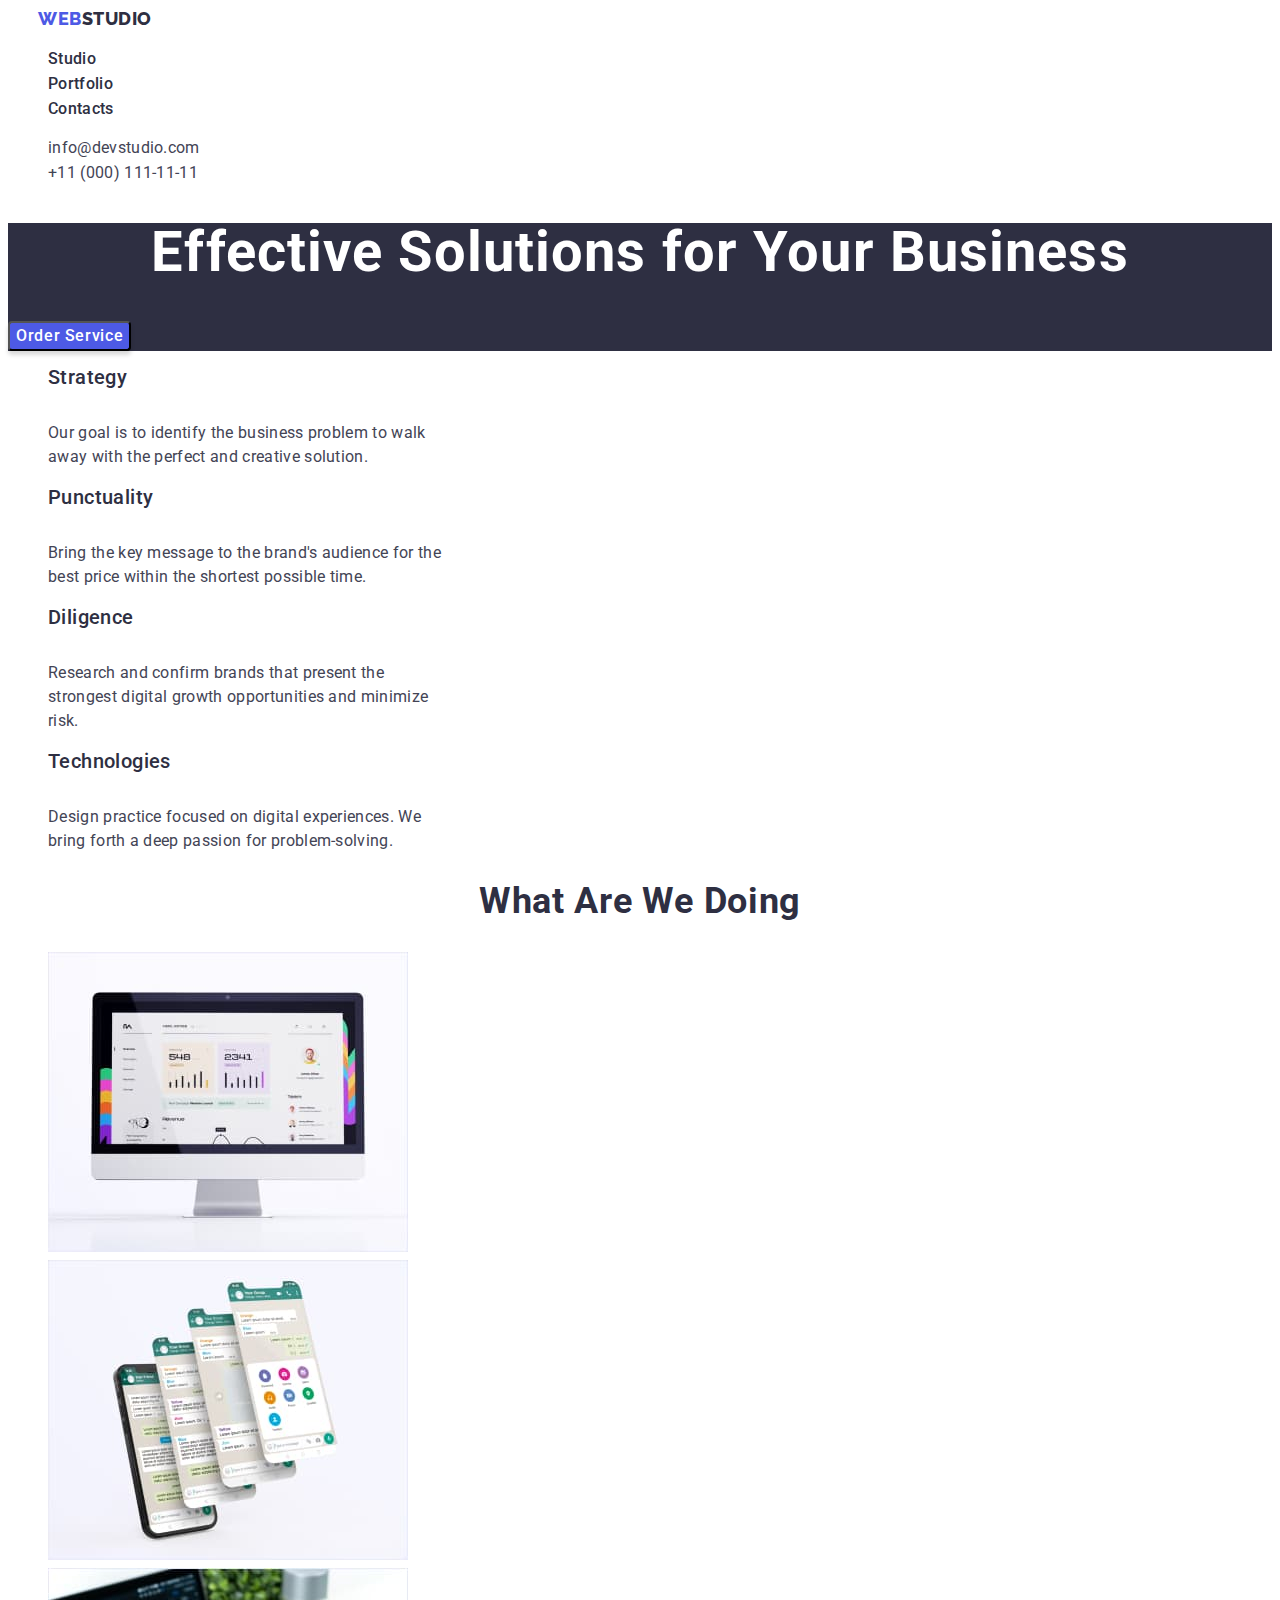
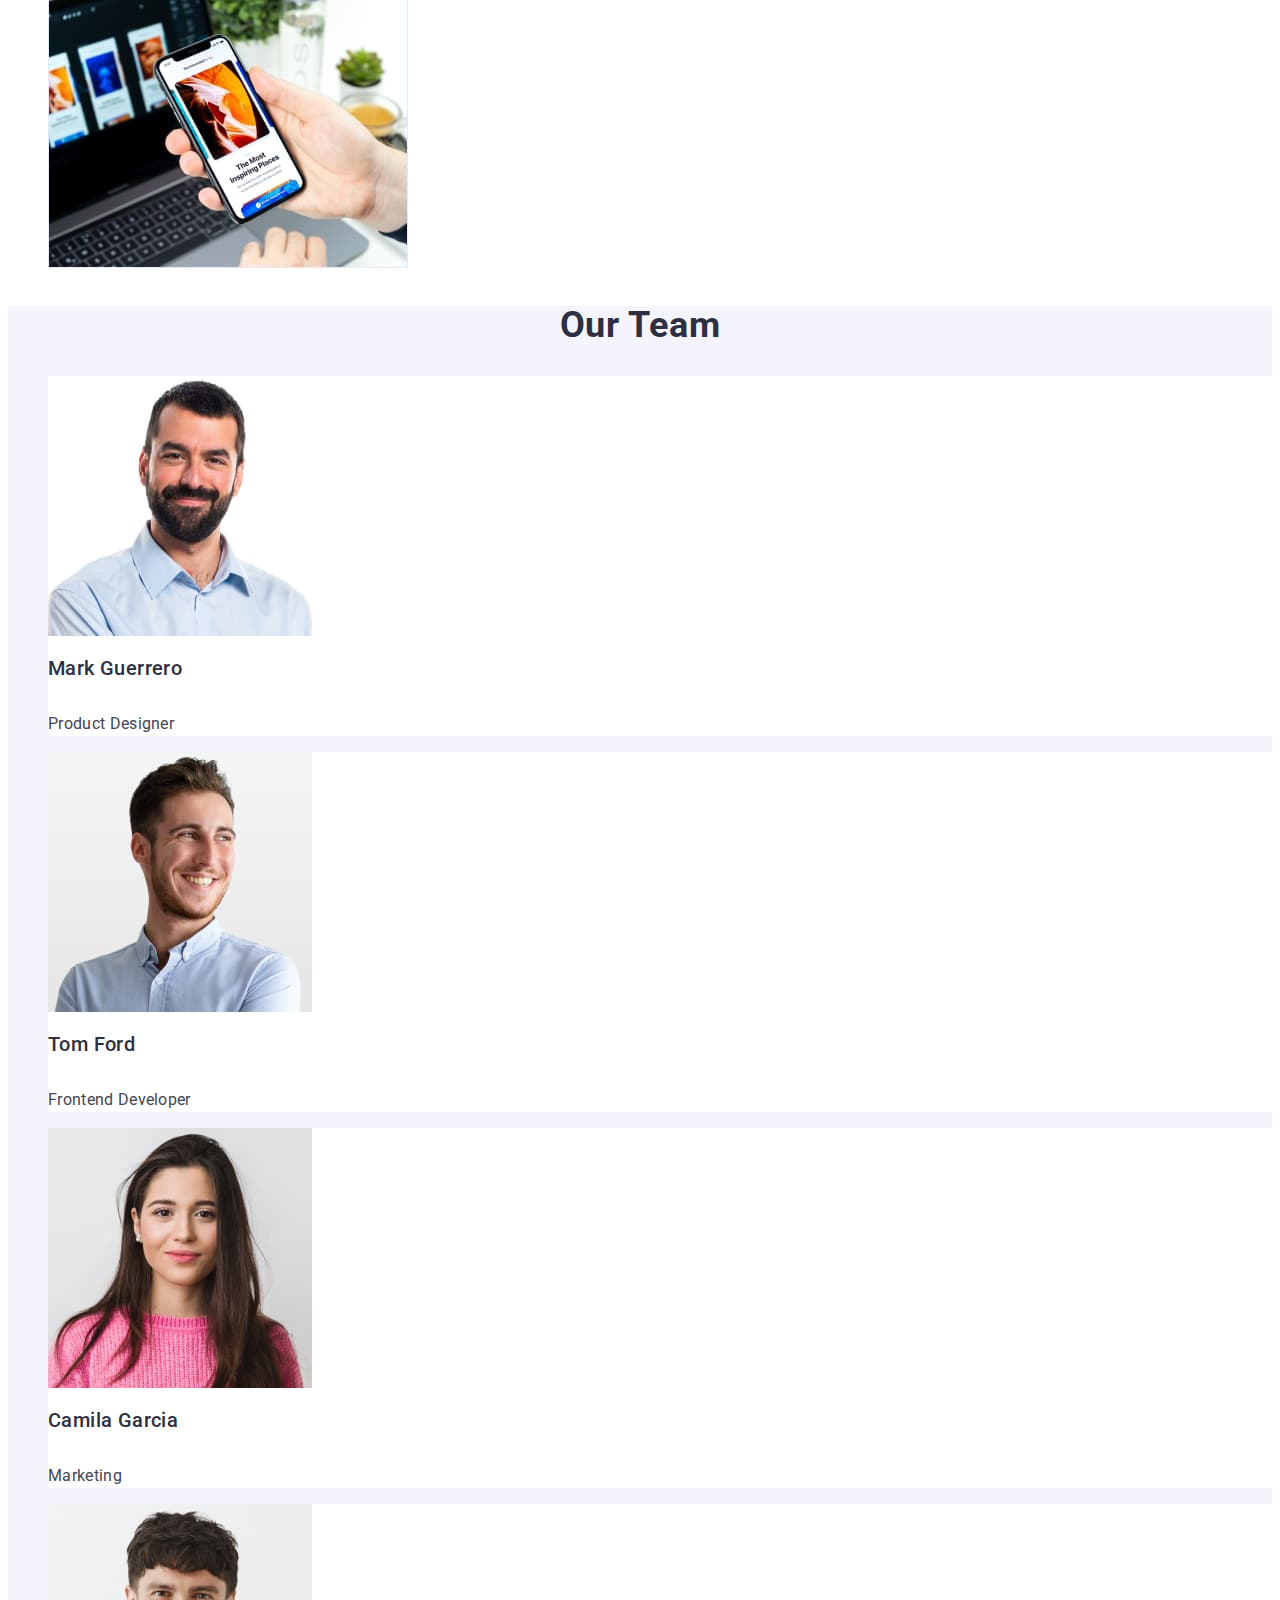
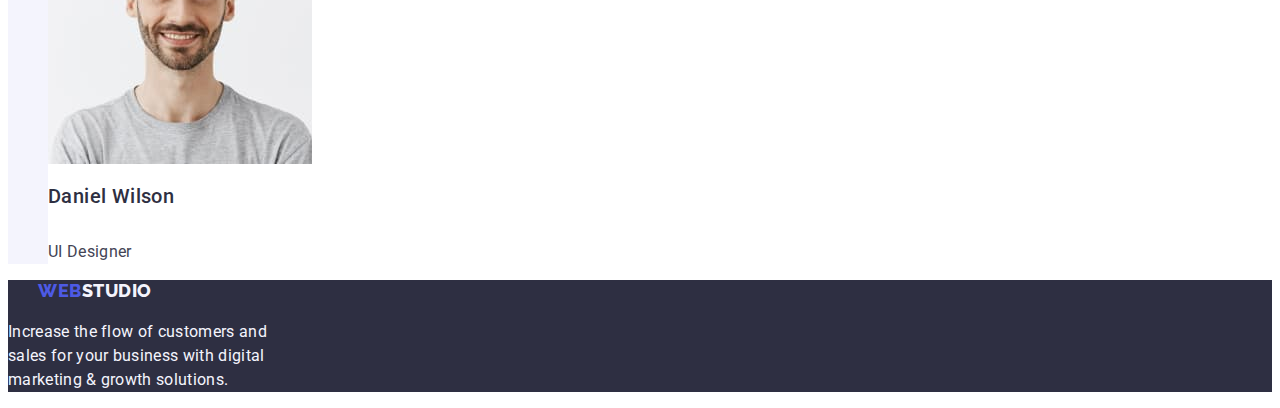
==== index.html @ 91c081d4 "Initial commit" ====
<!DOCTYPE html>
<html lang="en">
  <head>
    <meta charset="UTF-8" />
    <meta http-equiv="X-UA-Compatible" content="IE=edge" />
    <meta name="viewport" content="width=device-width, initial-scale=1.0" />
    <title>Web Studio</title>

    <link rel="preconnect" href="https://fonts.googleapis.com" />
    <link rel="preconnect" href="https://fonts.gstatic.com" crossorigin />
    <link
      href="https://fonts.googleapis.com/css2?family=Raleway:wght@800&family=Roboto:wght@400;500;700;900&display=swap"
      rel="stylesheet"
    />
    <link rel="stylesheet" href="./css/styles.css" />
  </head>
  <body>
    <header>
      <nav class="header-nav">
        <a class="header-logo link" href="./index.html"
          >Web<span class="name-header">Studio</span></a
        >
        <ul class="list">
          <li><a class="nav-list link" href="./index.html">Studio</a></li>
          <li>
            <a class="nav-list link" href="./portfolio.html">Portfolio</a>
          </li>
          <li><a class="nav-list link" href="">Contacts</a></li>
        </ul>
      </nav>
      <address class="page">
        <ul class="page-list list">
          <li>
            <a class="address link" href="mailto:info@devstudio.com"
              >info@devstudio.com</a
            >
          </li>
          <li>
            <a class="address link" href="tel:+110001111111"
              >+11 (000) 111-11-11</a
            >
          </li>
        </ul>
      </address>
    </header>
    <main>
      <section class="section">
        <h1 class="title">Effective Solutions for Your Business</h1>
        <button class="button-link" type="button">Order Service</button>
      </section>
      <section class="facts-container">
        <h2 class="visually-hidden">Our advantages</h2>
        <ul class="list">
          <li class="item">
            <h3 class="fact-title">Strategy</h3>
            <p class="fact-descr">
              Our goal is to identify the business problem to walk away with the
              perfect and creative solution.
            </p>
          </li>
          <li class="item">
            <h3 class="fact-title">Punctuality</h3>
            <p class="fact-descr">
              Bring the key message to the brand's audience for the best price
              within the shortest possible time.
            </p>
          </li>
          <li class="item">
            <h3 class="fact-title">Diligence</h3>
            <p class="fact-descr">
              Research and confirm brands that present the strongest digital
              growth opportunities and minimize risk.
            </p>
          </li>
          <li class="item">
            <h3 class="fact-title">Technologies</h3>
            <p class="fact-descr">
              Design practice focused on digital experiences. We bring forth a
              deep passion for problem-solving.
            </p>
          </li>
        </ul>
      </section>
      <section class="container-team">
        <h2 class="title-second_three_four">What are we doing</h2>
        <ul class="list">
          <li>
            <img
              src="./images/image-1.jpg"
              alt="Computer"
              width="360"
            />
          </li>
          <li>
            <img
              src="./images/image-2.jpg"
              alt="Phone"
              width="360"
            />
          </li>
          <li>
            <img
              src="./images/image-3.jpg"
              alt="laptop and phone"
              width="360"
            />
          </li>
        </ul>
      </section>
      <section class="team">
        <h2 class="title-second_three_four">Our Team</h2>
        <ul class="list">
          <li class="list-item">
            <img
              src="./images/photo/Mark.jpg"
              alt="Mark Guerrero"
              width="264"
            />
            <h3 class="fact-title">Mark Guerrero</h3>
            <p class="fact-descr">Product Designer</p>
          </li>
          <li class="list-item">
            <img 
            src="./images/photo/Tom.jpg" 
            alt="Tom Ford" 
            width="264" />
            <h3 class="fact-title">Tom Ford</h3>
            <p class="fact-descr">Frontend Developer</p>
          </li>
          <li class="list-item">
            <img
              src="./images/photo/Camila.jpg"
              alt="Camila Garcia"
              width="264"
            />
            <h3 class="fact-title">Camila Garcia</h3>
            <p class="fact-descr">Marketing</p>
          </li>
          <li class="list-item">
            <img
              src="./images/photo/Deniel.jpg"
              alt="Daniel Wilson"
              width="264"
            />
            <h3 class="fact-title">Daniel Wilson</h3>
            <p class="fact-descr">UI Designer</p>
          </li>
        </ul>
      </section>
    </main>
    <footer class="bottom">
      <a class="footer-logo link" href="./index.html">Web<span class="name-footer">Studio</span></a>
      <p class="text-bottom">
          Increase the flow of customers and <br> sales for your business with
          digital <br> marketing & growth solutions.
      </p>
  </footer>
 </body>
</html>
---- css/styles.css ----
:root {
    --color-iris: #4D5AE5;
    --color-ocean: #404BBF;
    --color-dairy: #FCFCFC;
    --color-naviblue: #2E2F42;
    --color-green: #31D0AA;
    --color-slate: #434455;
    --color-light-slate: #8E8F99;
    --color-cornflower: #E7E9FC;
    --color-cloud: #F4F4FD;
    --color-navi-blue-modal: #2E2F42;
    --color-grey: #2E2F42;
    --color-white: #FFFFFF;
}
body {
        font-family: 'Roboto', sans-serif;
        font-size: 14px;
        line-height: 1.71;
        letter-spacing: 0.03em;
        color: var(--color-slate);
        background-color: var(--color-white);

}
/*reset*/
.link {
    text-decoration: none;
}
.list {
    list-style: none;
}

/*Header*/
.header-logo {
    font-family: "Raleway", sans-serif;
    font-weight: 800;
    font-size: 18px;
    line-height: 1.17;
    text-transform: uppercase;
    color: var(--color-iris);
    letter-spacing: 0.03em;
    margin-left: 30px;
}
.nav-list {
    font-weight: 500;
    font-size: 16px;
    line-height: 1.5;
    letter-spacing: 0.02em;
    color: var(--color-navi-blue-modal);
}

.header-logo:hover,.header-logo:focus {
    color: #404BBF;
}

.name-header {
    color: var(--color-naviblue);

}
.page {
    font-style: normal;
}

.address {
    font-size: 16px;
    line-height: 1.5;
    letter-spacing: 0.02em;
    color: var(--color-slate);
}

.link:hover,.link:focus {
    color: #404BBF;
}


/*Main*/
.section {
    background-color: var(--color-navi-blue-modal);
    color: var(-color-white);
}
.title {
    font-size: 56px;
    line-height: 1.07;
    text-align: center;
    letter-spacing: 0.02em;
    color: var(--color-white);
}

.button-link {
    background-color: var(--color-iris);
    box-shadow: 0px 4px 4px rgba(0, 0, 0, 0.15);
    border-radius: 4px;
    font-family: "Roboto", sans-serif;
    font-weight: 500;
    font-size: 16px;
    line-height: 1.5;
    letter-spacing: 0.04em;
    color: var(--color-white);
    cursor: pointer;
 } 
 .button-p {
    background-color: var(--color-cloud);
    box-shadow: 0px 4px 4px rgba(0, 0, 0, 0.15);
    border-radius: 4px;
    font-family: "Roboto", sans-serif;
    font-weight: 500;
    font-size: 16px;
    line-height: 1.5;
    letter-spacing: 0.04em;
    color: var(--color-iris);
    cursor: pointer;
 }
.button-link:hover,
.button-link:focus {
    color: var(--color-white);
    background-color:#404BBF;
}
.button-p:hover,
.button-p:focus {
    color: var(--color-white);
    background-color: #404BBF;
}
.visually-hidden {
    position: fixed;
    transform: scale(0);
}

.facts-container{
       justify-content: space-between;
}

.item {
    width: 33%;
}

.fact-title {
   font-weight: 500;
   font-size: 20px;
   line-height: 1.2;
   letter-spacing: 0.02em;
   color: var(--color-naviblue);
   margin: 12px 0 32px 0;
}

.facts {
    flex-direction: column;
    align-items: center;
}

.fact-descr {
    font-weight: 400;
    font-size: 16px;
    line-height: 1.5;
    letter-spacing: 0.02em;
    color: var(--color-slate);
}

.title-second {
    font-weight: 500;
    font-size: 20px;
    line-height: 1.2;
    letter-spacing: 0.02em;
    color: var(--color-naviblue);
    text-transform: capitaliz;
}

.team {
    background-color: var(--color-cloud);

}

.bottom {
    background-color: var(--color-naviblue);
}
.name-footer {
    color: var(--color-cloud);
}
.text-bottom {
    font-weight: 400;
    font-size: 16px;
    line-height: 24px;
    letter-spacing: 0.02em;
    color: var(--color-cloud);
}

.button-link-p {
    font-family: "Roboto", sans-serif;
    font-weight: 500;
    font-size: 16px;
    line-height: 1.5;
    letter-spacing: 0.04em;
    color: var(--color-iris);
    background-color: var(--color-cloud);
    cursor: pointer;
}

.title-second_three_four {
    font-size: 36px;
    line-height: 1.11;
    text-align: center;
    letter-spacing: 0.02em;
    text-transform: capitalize;
    color:var(--color-naviblue);
}
.list-item {
    background-color: var(--color-white);
}


.footer-logo {
    font-family: "Raleway", sans-serif;
    font-weight: 800;
    font-size: 18px;
    line-height: 1.17;
    text-transform: uppercase;
    color: var(--color-iris);
    letter-spacing: 0.03em;
    margin-left: 30px;
}
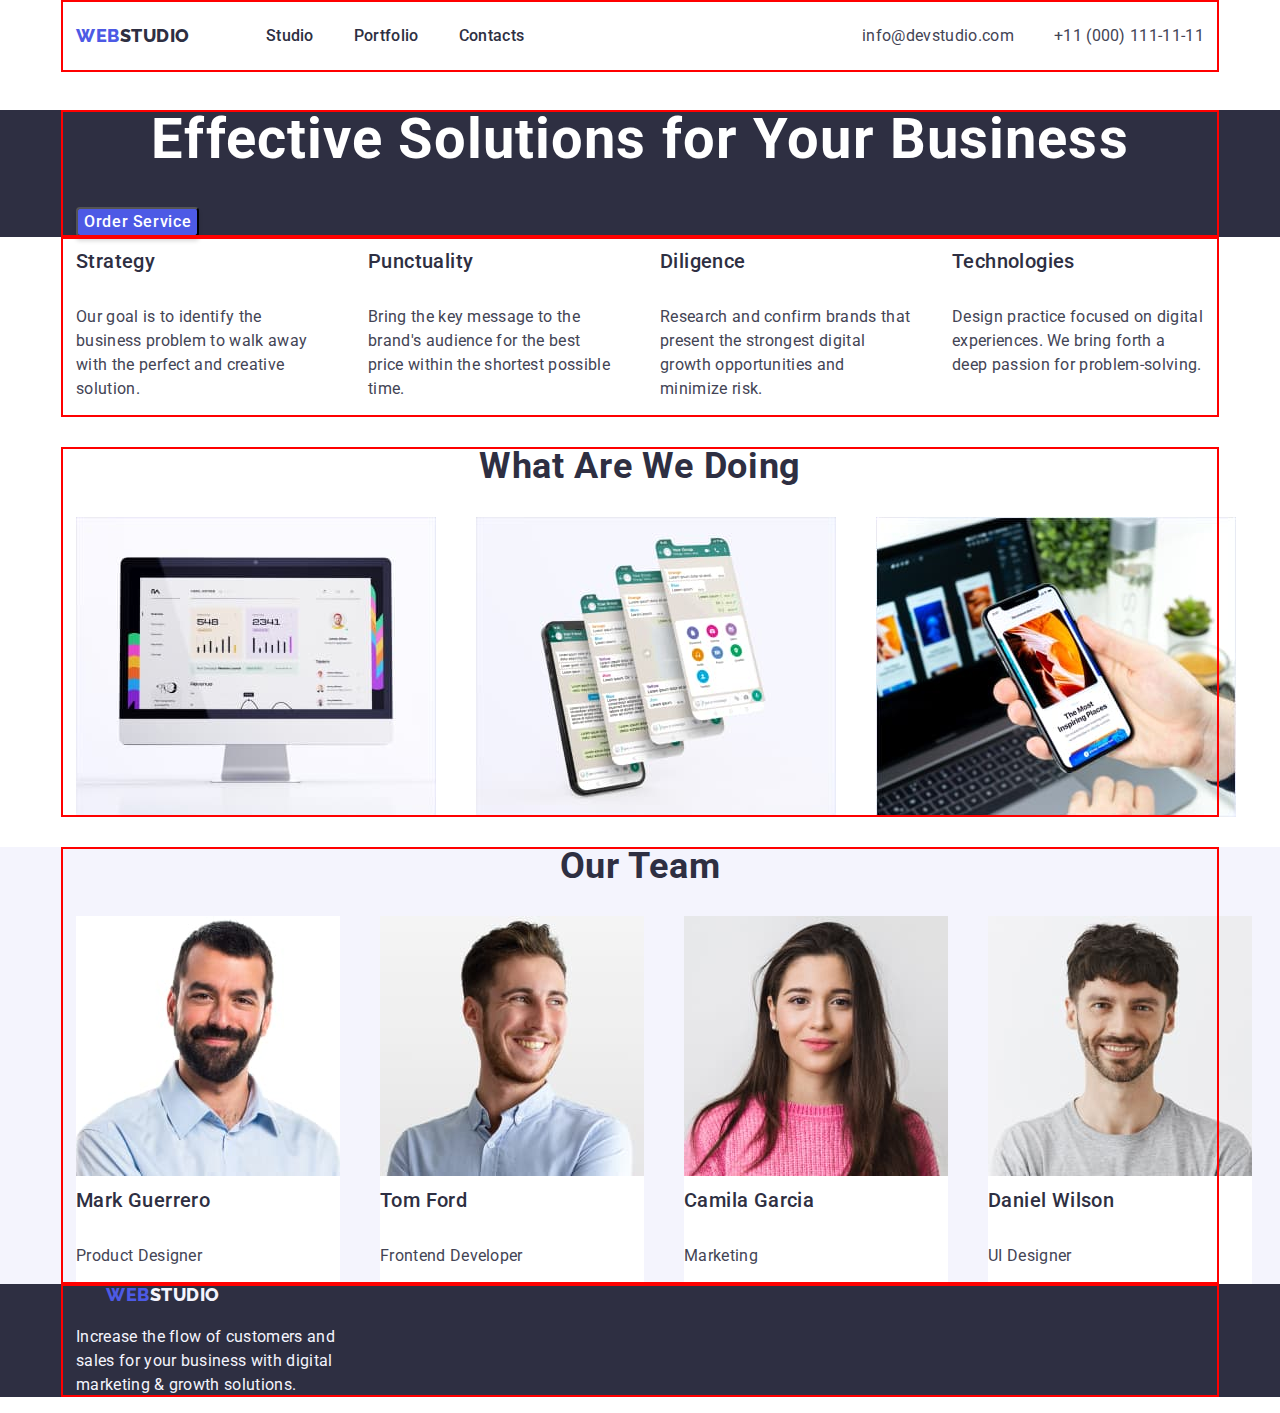
==== commit b02aa11d: "08.04.23" ====
--- a/index.html
+++ b/index.html
@@ -12,148 +12,161 @@
       href="https://fonts.googleapis.com/css2?family=Raleway:wght@800&family=Roboto:wght@400;500;700;900&display=swap"
       rel="stylesheet"
     />
+    <link rel="stylesheet" href="https://cdn.jsdelivr.net/npm/modern-normalize@1.1.0/modern-normalize.min.css">
     <link rel="stylesheet" href="./css/styles.css" />
   </head>
   <body>
     <header>
-      <nav class="header-nav">
-        <a class="header-logo link" href="./index.html"
-          >Web<span class="name-header">Studio</span></a
-        >
-        <ul class="list">
-          <li><a class="nav-list link" href="./index.html">Studio</a></li>
-          <li>
-            <a class="nav-list link" href="./portfolio.html">Portfolio</a>
-          </li>
-          <li><a class="nav-list link" href="">Contacts</a></li>
-        </ul>
-      </nav>
-      <address class="page">
-        <ul class="page-list list">
-          <li>
-            <a class="address link" href="mailto:info@devstudio.com"
-              >info@devstudio.com</a
-            >
-          </li>
-          <li>
-            <a class="address link" href="tel:+110001111111"
-              >+11 (000) 111-11-11</a
-            >
-          </li>
-        </ul>
-      </address>
+      <div class="header-container container">
+        <nav class="header-nav">
+          <a class="header-logo link" href="./index.html"
+            >Web<span class="name-header">Studio</span></a
+          >
+          <ul class="list">
+            <li><a class="nav-list link" href="./index.html">Studio</a></li>
+            <li>
+              <a class="nav-list link" href="./portfolio.html">Portfolio</a>
+            </li>
+            <li><a class="nav-list link" href="">Contacts</a></li>
+          </ul>
+        </nav>
+        <address class="page">
+          <ul class="page-list list">
+            <li>
+              <a class="address link" href="mailto:info@devstudio.com"
+                >info@devstudio.com</a
+              >
+            </li>
+            <li>
+              <a class="address link" href="tel:+110001111111"
+                >+11 (000) 111-11-11</a
+              >
+            </li>
+          </ul>
+        </address>
+      </div>
     </header>
     <main>
       <section class="section">
-        <h1 class="title">Effective Solutions for Your Business</h1>
-        <button class="button-link" type="button">Order Service</button>
+        <div class="container">
+          <h1 class="title">Effective Solutions for Your Business</h1>
+          <button class="button-link" type="button">Order Service</button>
+        </div>
       </section>
       <section class="facts-container">
-        <h2 class="visually-hidden">Our advantages</h2>
-        <ul class="list">
-          <li class="item">
-            <h3 class="fact-title">Strategy</h3>
-            <p class="fact-descr">
-              Our goal is to identify the business problem to walk away with the
-              perfect and creative solution.
-            </p>
-          </li>
-          <li class="item">
-            <h3 class="fact-title">Punctuality</h3>
-            <p class="fact-descr">
-              Bring the key message to the brand's audience for the best price
-              within the shortest possible time.
-            </p>
-          </li>
-          <li class="item">
-            <h3 class="fact-title">Diligence</h3>
-            <p class="fact-descr">
-              Research and confirm brands that present the strongest digital
-              growth opportunities and minimize risk.
-            </p>
-          </li>
-          <li class="item">
-            <h3 class="fact-title">Technologies</h3>
-            <p class="fact-descr">
-              Design practice focused on digital experiences. We bring forth a
-              deep passion for problem-solving.
-            </p>
-          </li>
-        </ul>
+        <div class="container">
+          <h2 class="visually-hidden">Our advantages</h2>
+          <ul class="list">
+            <li class="item">
+              <h3 class="fact-title">Strategy</h3>
+              <p class="fact-descr">
+                Our goal is to identify the business problem to walk away with the
+                perfect and creative solution.
+              </p>
+            </li>
+            <li class="item">
+              <h3 class="fact-title">Punctuality</h3>
+              <p class="fact-descr">
+                Bring the key message to the brand's audience for the best price
+                within the shortest possible time.
+              </p>
+            </li>
+            <li class="item">
+              <h3 class="fact-title">Diligence</h3>
+              <p class="fact-descr">
+                Research and confirm brands that present the strongest digital
+                growth opportunities and minimize risk.
+              </p>
+            </li>
+            <li class="item">
+              <h3 class="fact-title">Technologies</h3>
+              <p class="fact-descr">
+                Design practice focused on digital experiences. We bring forth a
+                deep passion for problem-solving.
+              </p>
+            </li>
+          </ul>
+        </div>
       </section>
       <section class="container-team">
-        <h2 class="title-second_three_four">What are we doing</h2>
-        <ul class="list">
-          <li>
-            <img
-              src="./images/image-1.jpg"
-              alt="Computer"
-              width="360"
-            />
-          </li>
-          <li>
-            <img
-              src="./images/image-2.jpg"
-              alt="Phone"
-              width="360"
-            />
-          </li>
-          <li>
-            <img
-              src="./images/image-3.jpg"
-              alt="laptop and phone"
-              width="360"
-            />
-          </li>
-        </ul>
+        <div class="container">
+          <h2 class="title-second_three_four">What are we doing</h2>
+          <ul class="list">
+            <li>
+              <img
+                src="./images/image-1.jpg"
+                alt="Computer"
+                width="360"
+              />
+            </li>
+            <li>
+              <img
+                src="./images/image-2.jpg"
+                alt="Phone"
+                width="360"
+              />
+            </li>
+            <li>
+              <img
+                src="./images/image-3.jpg"
+                alt="laptop and phone"
+                width="360"
+              />
+            </li>
+          </ul>
+        </div>
       </section>
       <section class="team">
-        <h2 class="title-second_three_four">Our Team</h2>
-        <ul class="list">
-          <li class="list-item">
-            <img
-              src="./images/photo/Mark.jpg"
-              alt="Mark Guerrero"
-              width="264"
-            />
-            <h3 class="fact-title">Mark Guerrero</h3>
-            <p class="fact-descr">Product Designer</p>
-          </li>
-          <li class="list-item">
-            <img 
-            src="./images/photo/Tom.jpg" 
-            alt="Tom Ford" 
-            width="264" />
-            <h3 class="fact-title">Tom Ford</h3>
-            <p class="fact-descr">Frontend Developer</p>
-          </li>
-          <li class="list-item">
-            <img
-              src="./images/photo/Camila.jpg"
-              alt="Camila Garcia"
-              width="264"
-            />
-            <h3 class="fact-title">Camila Garcia</h3>
-            <p class="fact-descr">Marketing</p>
-          </li>
-          <li class="list-item">
-            <img
-              src="./images/photo/Deniel.jpg"
-              alt="Daniel Wilson"
-              width="264"
-            />
-            <h3 class="fact-title">Daniel Wilson</h3>
-            <p class="fact-descr">UI Designer</p>
-          </li>
-        </ul>
+        <div class="container">
+          <h2 class="title-second_three_four">Our Team</h2>
+          <ul class="list">
+            <li class="list-item">
+              <img
+                src="./images/photo/Mark.jpg"
+                alt="Mark Guerrero"
+                width="264"
+              />
+              <h3 class="fact-title">Mark Guerrero</h3>
+              <p class="fact-descr">Product Designer</p>
+            </li>
+            <li class="list-item">
+              <img
+              src="./images/photo/Tom.jpg"
+              alt="Tom Ford"
+              width="264" />
+              <h3 class="fact-title">Tom Ford</h3>
+              <p class="fact-descr">Frontend Developer</p>
+            </li>
+            <li class="list-item">
+              <img
+                src="./images/photo/Camila.jpg"
+                alt="Camila Garcia"
+                width="264"
+              />
+              <h3 class="fact-title">Camila Garcia</h3>
+              <p class="fact-descr">Marketing</p>
+            </li>
+            <li class="list-item">
+              <img
+                src="./images/photo/Deniel.jpg"
+                alt="Daniel Wilson"
+                width="264"
+              />
+              <h3 class="fact-title">Daniel Wilson</h3>
+              <p class="fact-descr">UI Designer</p>
+            </li>
+          </ul>
+        </div>
       </section>
     </main>
     <footer class="bottom">
-      <a class="footer-logo link" href="./index.html">Web<span class="name-footer">Studio</span></a>
-      <p class="text-bottom">
-          Increase the flow of customers and <br> sales for your business with
-          digital <br> marketing & growth solutions.
-      </p>
+      <div class="container">
+        <a class="footer-logo link" href="./index.html">Web<span class="name-footer">Studio</span></a>
+        <p class="text-bottom">
+            Increase the flow of customers and <br> sales for your business with
+            digital <br> marketing & growth solutions.
+        </p>
+      </div>
   </footer>
  </body>
 </html>
--- a/css/styles.css
+++ b/css/styles.css
@@ -22,12 +22,43 @@
 
 }
 /*reset*/
+h1 
+h2 
+h3 
+p {
+    margin: 0;
+}
+
 .link {
     text-decoration: none;
 }
+
+img {
+    display: block;
+}
 .list {
     list-style: none;
-}
+    padding: 0;
+    margin: 0;
+    display: flex;
+    gap: 40px;
+    
+}
+.button-link,
+.button-link-p,
+.button-p {
+    font-family: inherit;
+    color: currentColor;
+    cursor: pointer;
+}
+
+.container {
+    width: 1158px;
+    margin: 0 auto;
+    padding: 0 15px;
+    outline: 2px solid red;
+    outline-offset: -2px;
+  }
 
 /*Header*/
 .header-logo {
@@ -38,9 +69,12 @@
     text-transform: uppercase;
     color: var(--color-iris);
     letter-spacing: 0.03em;
-    margin-left: 30px;
+    margin-right: 76px;
 }
 .nav-list {
+    display: block;
+    padding-top: 24px;
+    padding-bottom: 24px;
     font-weight: 500;
     font-size: 16px;
     line-height: 1.5;
@@ -70,6 +104,19 @@
 .link:hover,.link:focus {
     color: #404BBF;
 }
+.header-container {
+    padding: 0 15px;
+    margin: 0 auto;
+    width: 1158px;
+    display: flex;
+    align-items: center; 
+}
+.header-nav {
+    display: flex;
+    align-items: center;
+    margin-right: auto;
+}
+
 
 
 /*Main*/
@@ -215,4 +262,4 @@
     color: var(--color-iris);
     letter-spacing: 0.03em;
     margin-left: 30px;
-}+}
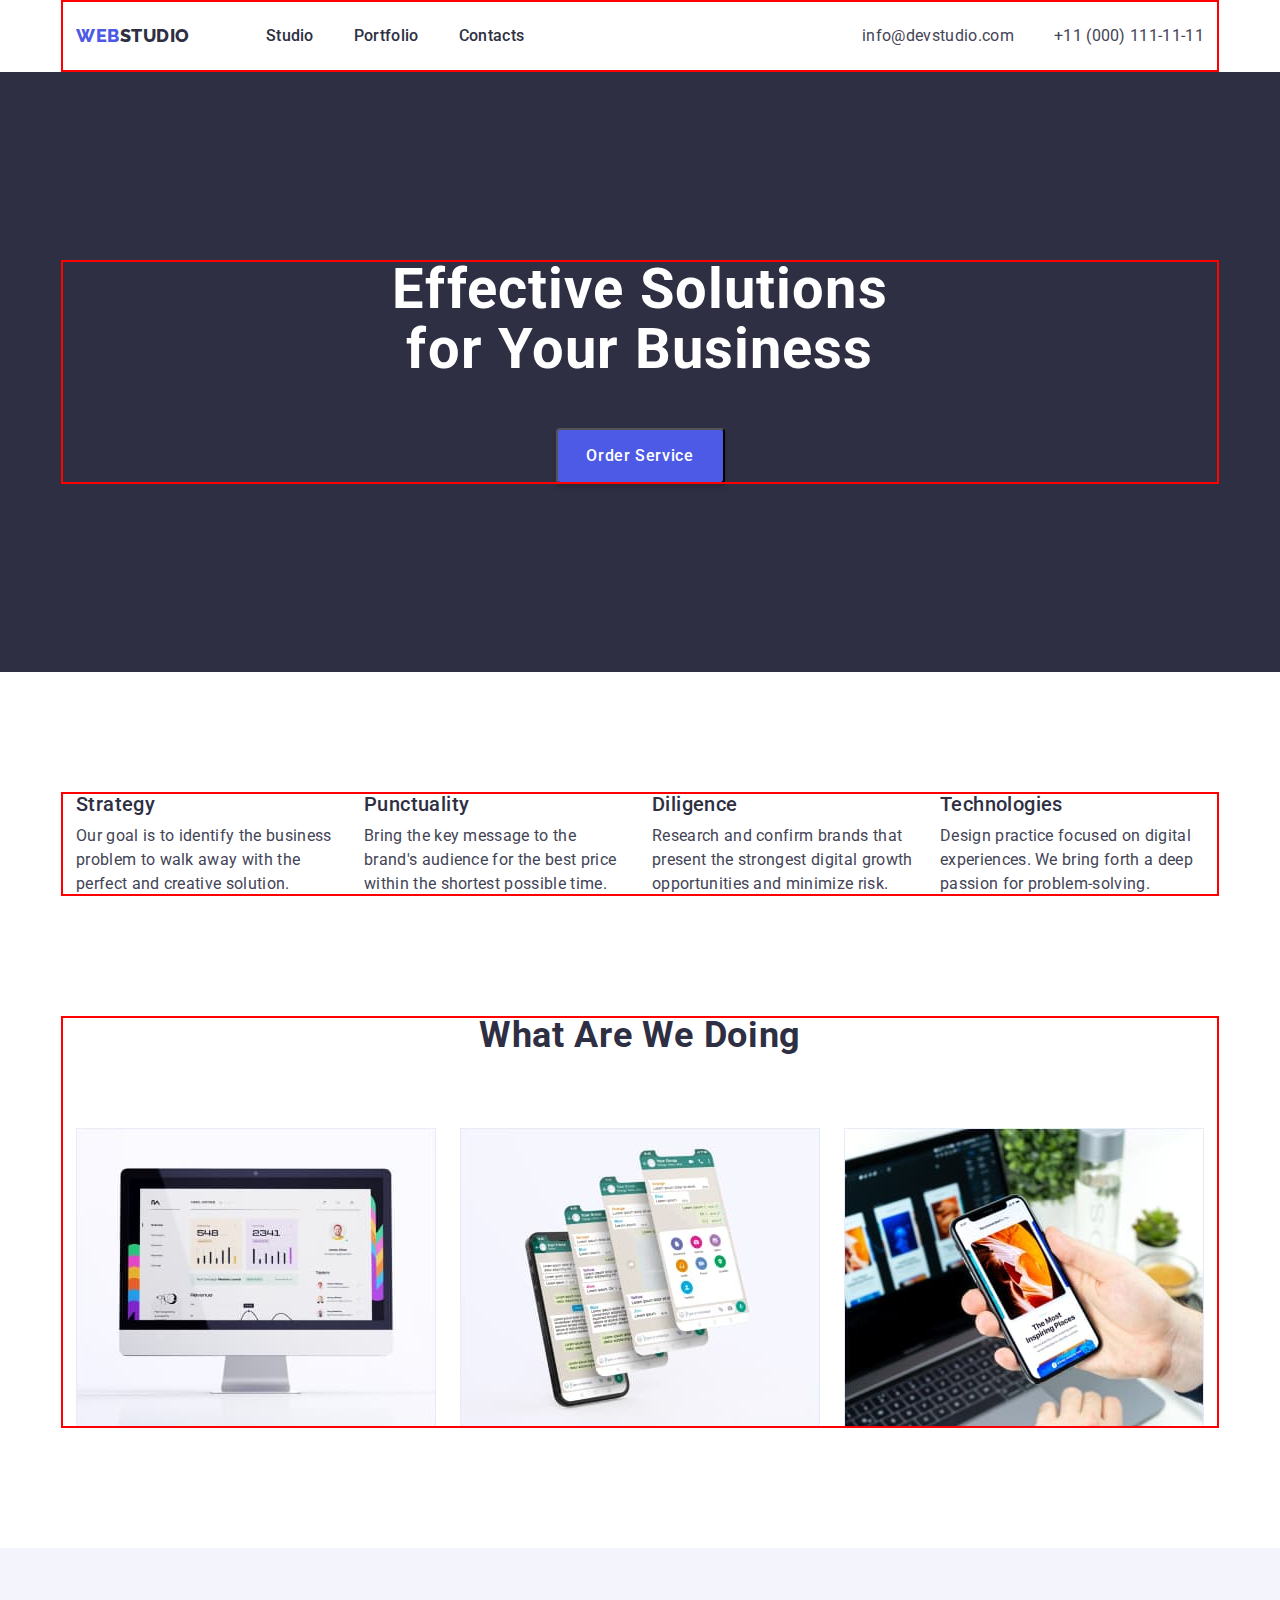
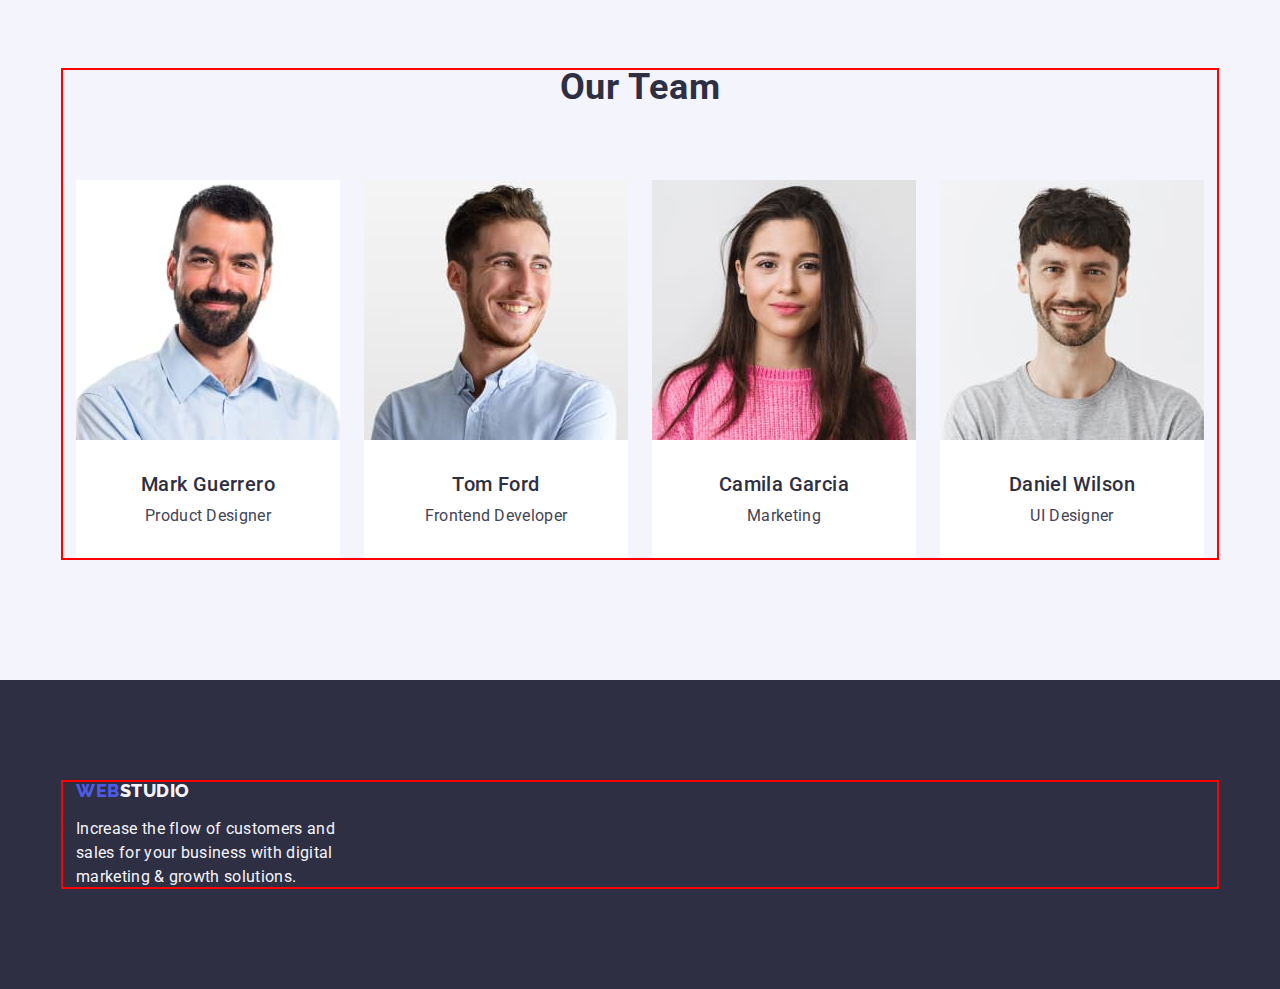
==== commit 05a2a98b: "web" ====
--- a/index.html
+++ b/index.html
@@ -48,7 +48,7 @@
     </header>
     <main>
       <section class="section">
-        <div class="container">
+        <div class="title-container container">
           <h1 class="title">Effective Solutions for Your Business</h1>
           <button class="button-link" type="button">Order Service</button>
         </div>
@@ -56,7 +56,7 @@
       <section class="facts-container">
         <div class="container">
           <h2 class="visually-hidden">Our advantages</h2>
-          <ul class="list">
+          <ul class="section-list list">
             <li class="item">
               <h3 class="fact-title">Strategy</h3>
               <p class="fact-descr">
@@ -91,7 +91,7 @@
       <section class="container-team">
         <div class="container">
           <h2 class="title-second_three_four">What are we doing</h2>
-          <ul class="list">
+          <ul class="list-item list">
             <li>
               <img
                 src="./images/image-1.jpg"
@@ -119,41 +119,49 @@
       <section class="team">
         <div class="container">
           <h2 class="title-second_three_four">Our Team</h2>
-          <ul class="list">
-            <li class="list-item">
+          <ul class="list-item list">
+            <li class="item">
               <img
                 src="./images/photo/Mark.jpg"
                 alt="Mark Guerrero"
                 width="264"
               />
-              <h3 class="fact-title">Mark Guerrero</h3>
-              <p class="fact-descr">Product Designer</p>
+              <div class="worker">
+                <h3 class="fact-title">Mark Guerrero</h3>
+                <p class="fact-descr">Product Designer</p>
+              </div>
             </li>
-            <li class="list-item">
+            <li class="item">
               <img
               src="./images/photo/Tom.jpg"
               alt="Tom Ford"
               width="264" />
-              <h3 class="fact-title">Tom Ford</h3>
-              <p class="fact-descr">Frontend Developer</p>
+              <div class="worker">
+                <h3 class="fact-title">Tom Ford</h3>
+                <p class="fact-descr">Frontend Developer</p>
+              </div>
             </li>
-            <li class="list-item">
+            <li class="item">
               <img
                 src="./images/photo/Camila.jpg"
                 alt="Camila Garcia"
                 width="264"
               />
-              <h3 class="fact-title">Camila Garcia</h3>
-              <p class="fact-descr">Marketing</p>
+              <div class="worker">
+                <h3 class="fact-title">Camila Garcia</h3>
+                <p class="fact-descr">Marketing</p>
+              </div>
             </li>
-            <li class="list-item">
+            <li class="item">
               <img
                 src="./images/photo/Deniel.jpg"
                 alt="Daniel Wilson"
                 width="264"
               />
-              <h3 class="fact-title">Daniel Wilson</h3>
-              <p class="fact-descr">UI Designer</p>
+              <div class="worker">
+                <h3 class="fact-title">Daniel Wilson</h3>
+                <p class="fact-descr">UI Designer</p>
+              </div>
             </li>
           </ul>
         </div>
--- a/css/styles.css
+++ b/css/styles.css
@@ -22,9 +22,9 @@
 
 }
 /*reset*/
-h1 
-h2 
-h3 
+h1, 
+h2, 
+h3, 
 p {
     margin: 0;
 }
@@ -121,8 +121,10 @@
 
 /*Main*/
 .section {
+    padding: 188px 0;
     background-color: var(--color-navi-blue-modal);
     color: var(-color-white);
+    
 }
 .title {
     font-size: 56px;
@@ -130,7 +132,11 @@
     text-align: center;
     letter-spacing: 0.02em;
     color: var(--color-white);
-}
+    max-width: 496px;
+    margin: 0 auto 48px;
+}
+
+
 
 .button-link {
     background-color: var(--color-iris);
@@ -143,6 +149,10 @@
     letter-spacing: 0.04em;
     color: var(--color-white);
     cursor: pointer;
+    height: 56px;
+    min-width: 169px;
+    display: block;
+    margin: 0 auto;
  } 
  .button-p {
     background-color: var(--color-cloud);
@@ -173,11 +183,14 @@
 
 .facts-container{
        justify-content: space-between;
+       padding: 120px 0;
 }
 
 .item {
-    width: 33%;
-}
+   width: calc((100% - (24px*3)) /4);
+   background-color: var(--color-white);
+}
+
 
 .fact-title {
    font-weight: 500;
@@ -185,7 +198,8 @@
    line-height: 1.2;
    letter-spacing: 0.02em;
    color: var(--color-naviblue);
-   margin: 12px 0 32px 0;
+   margin-bottom: 8px;
+   padding: 0;
 }
 
 .facts {
@@ -212,6 +226,7 @@
 
 .team {
     background-color: var(--color-cloud);
+    padding: 120px 0;
 
 }
 
@@ -247,12 +262,26 @@
     letter-spacing: 0.02em;
     text-transform: capitalize;
     color:var(--color-naviblue);
+    margin-bottom: 72px;
+    
 }
 .list-item {
-    background-color: var(--color-white);
-}
-
-
+       gap: 24px;
+}
+.section-list{
+    gap: 24px;
+    display: flex;
+    
+}
+.container-team{
+    padding-bottom: 120px;
+}
+
+.worker {
+    text-align: center;
+    padding: 32px 16px;
+}
+/* FOOTER */
 .footer-logo {
     font-family: "Raleway", sans-serif;
     font-weight: 800;
@@ -261,5 +290,14 @@
     text-transform: uppercase;
     color: var(--color-iris);
     letter-spacing: 0.03em;
-    margin-left: 30px;
-}
+    margin-bottom: 16px;
+    display: inline-block;
+    
+}
+.bottom{
+    padding: 100px 0;
+    
+}
+
+
+
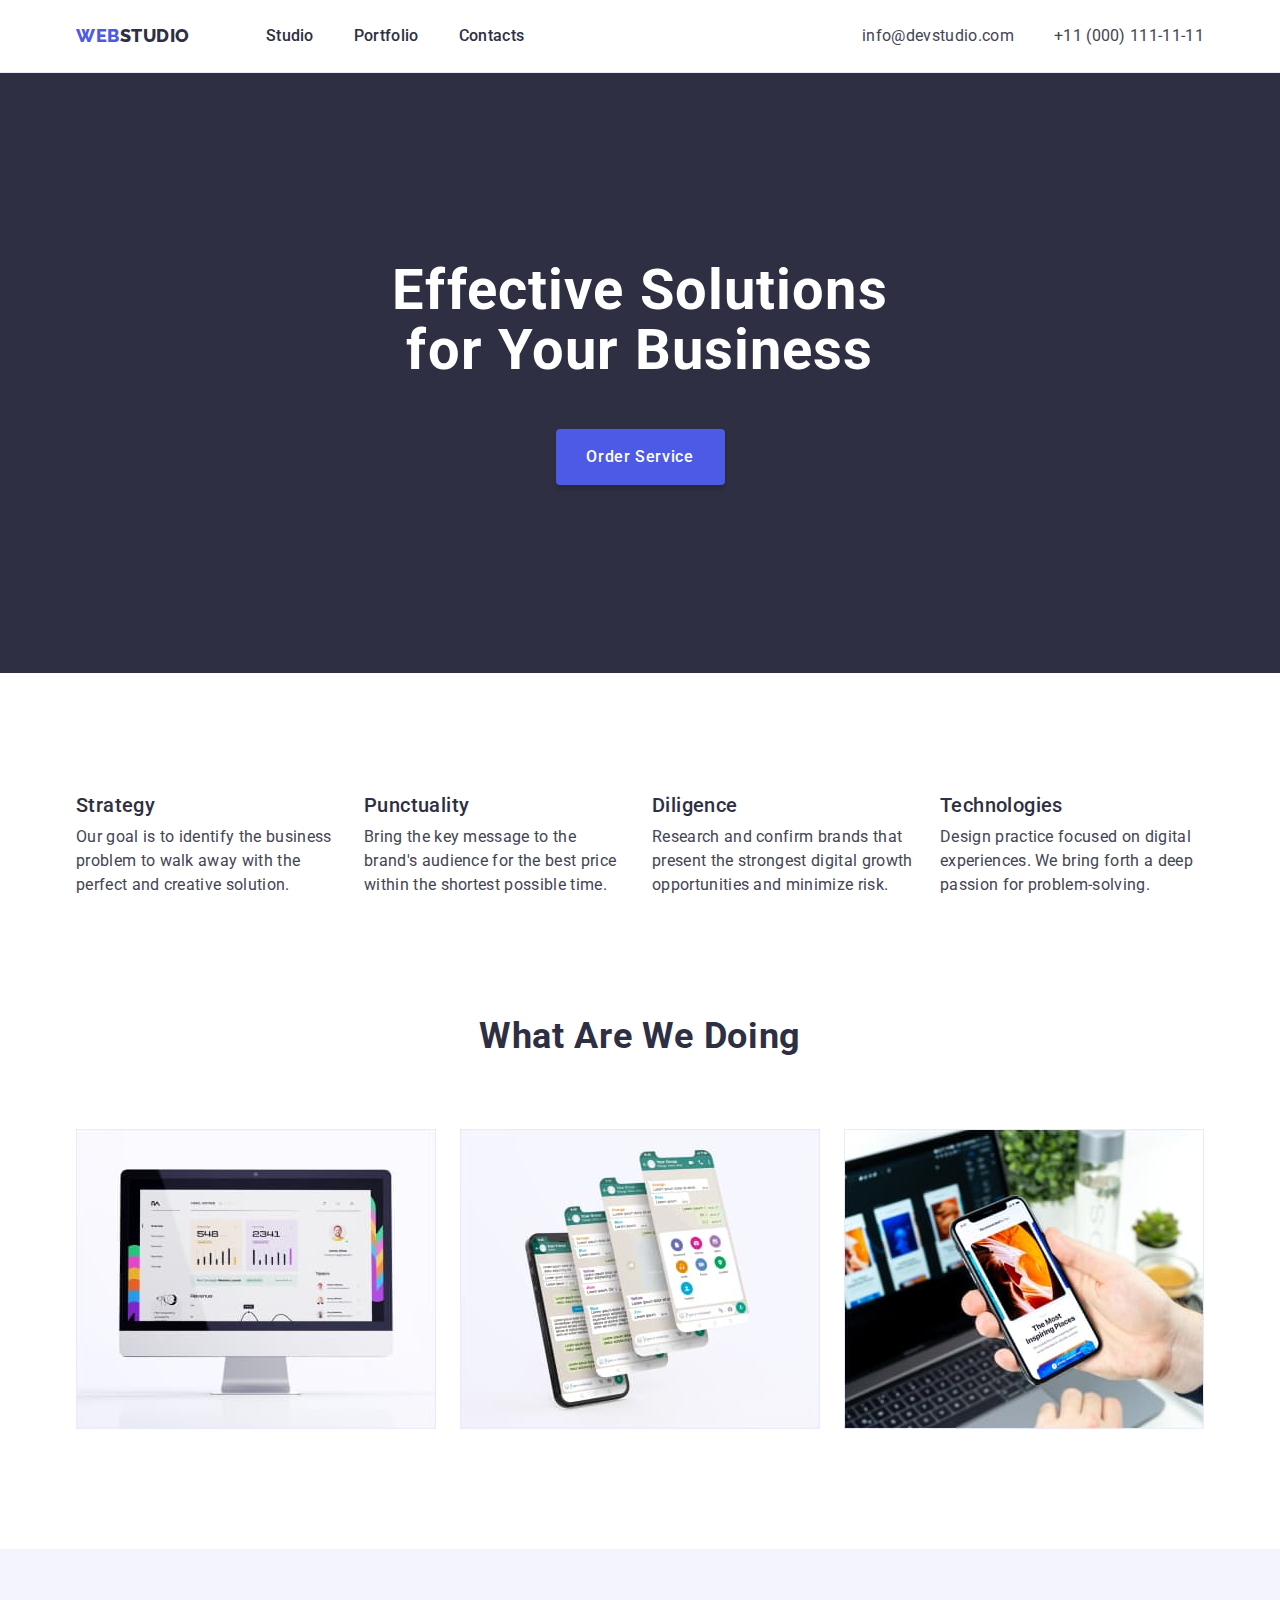
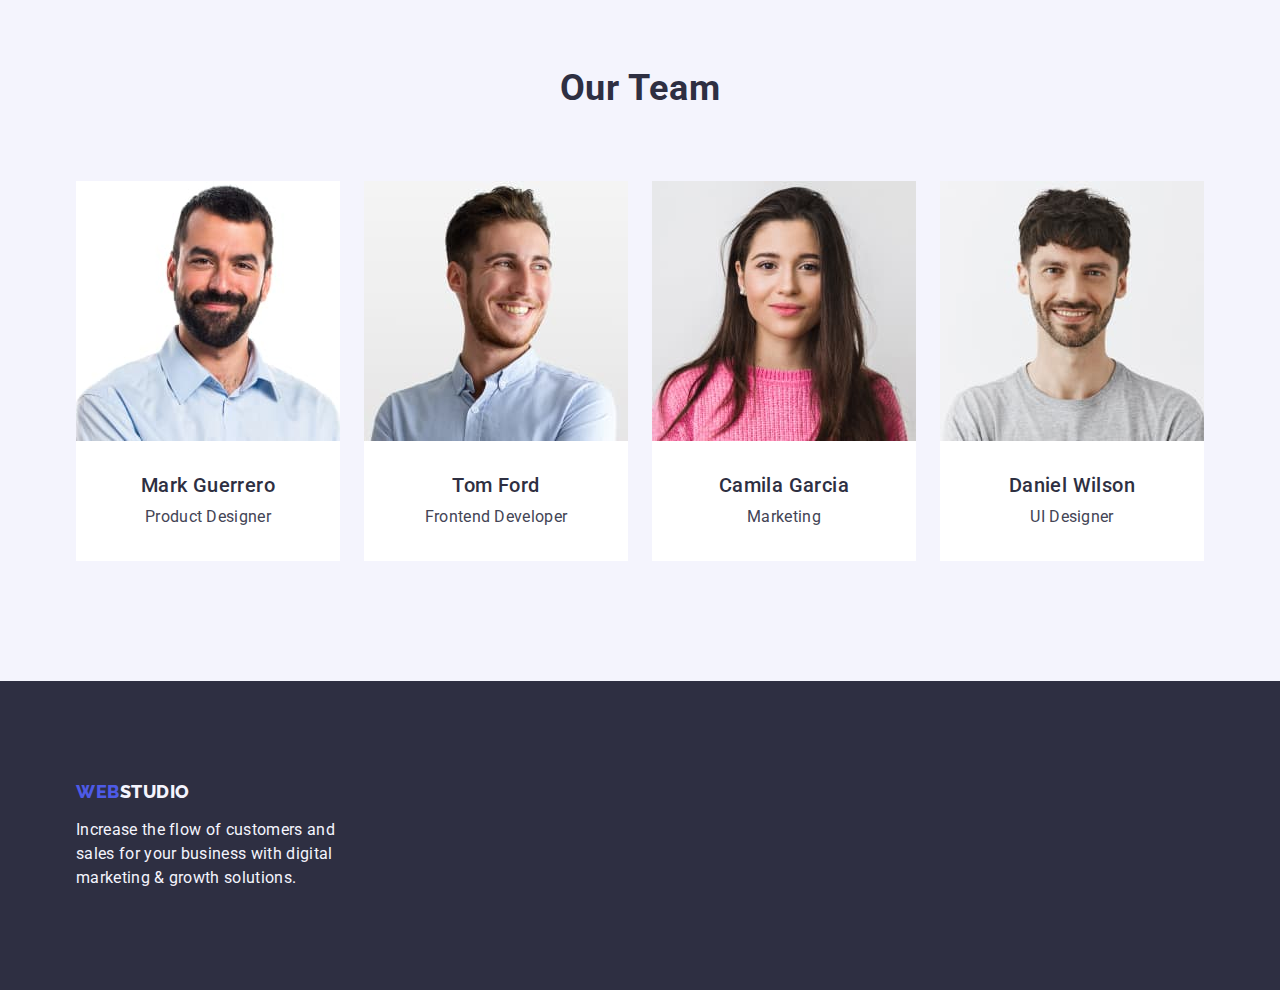
==== commit 786ce1d7: "09.04.23 end" ====
--- a/index.html
+++ b/index.html
@@ -16,7 +16,7 @@
     <link rel="stylesheet" href="./css/styles.css" />
   </head>
   <body>
-    <header>
+    <header class="header-page">
       <div class="header-container container">
         <nav class="header-nav">
           <a class="header-logo link" href="./index.html"
@@ -92,21 +92,21 @@
         <div class="container">
           <h2 class="title-second_three_four">What are we doing</h2>
           <ul class="list-item list">
-            <li>
+            <li class="item-doing">
               <img
                 src="./images/image-1.jpg"
                 alt="Computer"
                 width="360"
               />
             </li>
-            <li>
+            <li class="item-doing">
               <img
                 src="./images/image-2.jpg"
                 alt="Phone"
                 width="360"
               />
             </li>
-            <li>
+            <li class="item-doing">
               <img
                 src="./images/image-3.jpg"
                 alt="laptop and phone"
--- a/css/styles.css
+++ b/css/styles.css
@@ -45,19 +45,21 @@
     
 }
 .button-link,
-.button-link-p,
-.button-p {
+.button-link-btn,
+.button-btn {
     font-family: inherit;
     color: currentColor;
     cursor: pointer;
+    border: none;
 }
 
 .container {
     width: 1158px;
     margin: 0 auto;
     padding: 0 15px;
-    outline: 2px solid red;
-    outline-offset: -2px;
+    /* outline: 2px solid red;
+    outline-offset: -2px; */
+
   }
 
 /*Header*/
@@ -116,6 +118,9 @@
     align-items: center;
     margin-right: auto;
 }
+.header-page{
+    border-bottom: 1px solid #e7e9fc
+}
 
 
 
@@ -154,7 +159,7 @@
     display: block;
     margin: 0 auto;
  } 
- .button-p {
+ .button-btn {
     background-color: var(--color-cloud);
     box-shadow: 0px 4px 4px rgba(0, 0, 0, 0.15);
     border-radius: 4px;
@@ -165,16 +170,18 @@
     letter-spacing: 0.04em;
     color: var(--color-iris);
     cursor: pointer;
+    padding: 12px 24px;
  }
 .button-link:hover,
 .button-link:focus {
     color: var(--color-white);
     background-color:#404BBF;
 }
-.button-p:hover,
-.button-p:focus {
+.button-btn:hover,
+.button-btn:focus {
     color: var(--color-white);
     background-color: #404BBF;
+    /* border: 1px solid transparent */
 }
 .visually-hidden {
     position: fixed;
@@ -280,6 +287,7 @@
 .worker {
     text-align: center;
     padding: 32px 16px;
+    border-radius: 0px 0px 4px 4px;
 }
 /* FOOTER */
 .footer-logo {
@@ -299,5 +307,32 @@
     
 }
 
-
-
+.portfolio-container {
+    gap: 24px;
+}
+
+.examples-list {
+    column-gap: 24px;
+    row-gap: 48px;
+    display: flex;
+    flex-wrap: wrap; 
+}
+
+.card {
+    /* outline: 2px solid red;
+    outline-offset: -2px; */
+    padding: 32px 16px;
+    border: 1px solid var(--color-cornflower);
+    border-top: none;
+}
+
+.card-section{
+    padding-top: 96px;
+    padding-bottom: 120px;
+}
+
+.botton-list{
+    gap: 24px;
+    justify-content: center;
+    margin-bottom: 72px;
+}